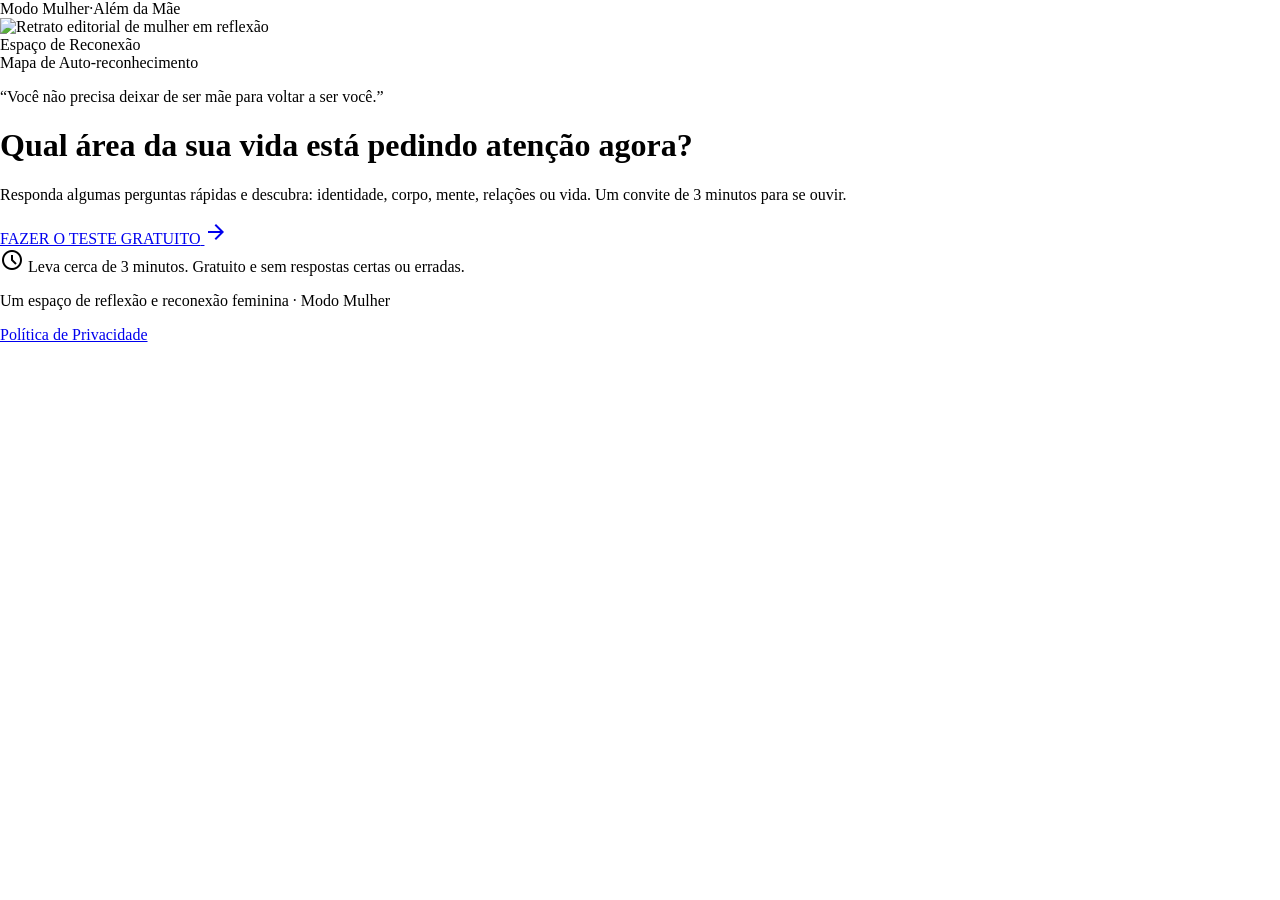
==== index.html @ 65c6200c "Cria presell do Modo Mulher Landing de anuncio em dominio separado do quiz. O botao leva para quiz-m" ====
<!DOCTYPE html>
<html lang="pt-BR"><head><meta charset="utf-8"/><meta content="width=device-width, initial-scale=1.0" name="viewport"/><meta content="web_standard" name="shell-type"/><title>Modo Mulher · Mapa de Auto-reconhecimento</title><meta name="description" content="Responda algumas perguntas e descubra qual área da sua vida mais precisa de você agora. Gratuito e leva cerca de 3 minutos."/><link rel="icon" href="data:image/svg+xml,%3Csvg xmlns='http://www.w3.org/2000/svg' viewBox='0 0 32 32'%3E%3Ccircle cx='16' cy='16' r='16' fill='%234A1521'/%3E%3Ctext x='16' y='22' font-family='Georgia,serif' font-size='18' fill='%23FDF9F4' text-anchor='middle'%3EM%3C/text%3E%3C/svg%3E"/><meta property="og:type" content="website"/><meta property="og:site_name" content="Modo Mulher"/><meta property="og:title" content="Mapa de Auto-reconhecimento · Modo Mulher"/><meta property="og:description" content="Responda algumas perguntas e descubra qual área da sua vida mais precisa de você agora: identidade, corpo, mente, relações ou vida."/><meta property="og:image" content="https://quiz-modomulher.vercel.app/screen.png"/><meta property="og:url" content="https://capa-modomulher.vercel.app/"/><meta name="twitter:card" content="summary_large_image"/><meta name="twitter:title" content="Mapa de Auto-reconhecimento · Modo Mulher"/><meta name="twitter:image" content="https://quiz-modomulher.vercel.app/screen.png"/><link href="https://fonts.googleapis.com" rel="preconnect"/><link crossorigin="" href="https://fonts.gstatic.com" rel="preconnect"/><link href="https://fonts.googleapis.com/css2?family=EB+Garamond:ital,wght@0,400..700;1,400..700&amp;family=Plus+Jakarta+Sans:wght@300;400;500;600;700&amp;display=swap" rel="stylesheet"/><link href="https://fonts.googleapis.com/css2?family=Material+Symbols+Outlined:opsz,wght,FILL,GRAD@20..48,100..700,0..1,-50..200" rel="stylesheet"/>
<style>@layer base { html, body { margin: 0; padding: 0; } body { overscroll-behavior: none; } main > :first-child { margin-top: 0 !important; } main > :last-child { margin-bottom: 0 !important; } } ::-webkit-scrollbar { display: none; }</style><script src="https://cdn.tailwindcss.com"></script><script id="tailwind-config">tailwind.config = { darkMode: "class", theme: { extend: { "colors": { "wine-soft": "#5C1D2B", "terracotta-accent": "#B45B43", "surface-card": "#FFFFFF", "surface": "#fdf9f4", "wine-deep": "#4A1521", "surface-linen": "#F7F3EE", "text-muted": "#6E6764", "text-primary": "#1F1D1D", "on-surface": "#1c1c19", "on-surface-variant": "#524345", "border-linen": "#EAE3D9" }, "borderRadius": { "DEFAULT": "0.125rem", "lg": "0.25rem", "xl": "0.5rem", "full": "0.75rem" }, "fontFamily": { "body-md": [ "Plus Jakarta Sans" ], "headline-lg": [ "EB Garamond" ], "headline-sm": [ "EB Garamond" ], "label-sm": [ "Plus Jakarta Sans" ], "label-md": [ "Plus Jakarta Sans" ] }, "fontSize": { "body-md": [ "1rem", { "lineHeight": "1.6", "fontWeight": "400" } ], "headline-lg": [ "2.25rem", { "lineHeight": "1.25", "letterSpacing": "-0.01em", "fontWeight": "500" } ], "headline-lg-mobile": [ "1.75rem", { "lineHeight": "1.3", "fontWeight": "500" } ], "headline-sm": [ "1.5rem", { "lineHeight": "1.35", "fontWeight": "500" } ], "label-sm": [ "0.6875rem", { "lineHeight": "1.2", "letterSpacing": "0.12em", "fontWeight": "600" } ], "label-md": [ "0.8125rem", { "lineHeight": "1.2", "letterSpacing": "0.08em", "fontWeight": "600" } ], "title-md": [ "1.125rem", { "lineHeight": "1.4", "fontWeight": "600" } ] } } } };</script>
</head>
<body class="bg-surface font-body-md text-on-surface antialiased min-h-screen flex flex-col justify-between selection:bg-primary-fixed selection:text-wine-deep">
<header class="w-full py-6"><div class="max-w-5xl mx-auto px-6 flex items-center gap-space-sm"><span class="font-headline-sm text-headline-sm text-wine-deep tracking-normal font-normal">Modo Mulher</span><span class="font-label-sm text-label-sm text-outline-variant font-light">·</span><span class="font-body-sm text-body-sm text-on-surface-variant font-light tracking-wide">Além da Mãe</span></div></header>
<main class="w-full flex-1 flex items-center justify-center px-4 sm:px-6 py-8">
<div class="w-full max-w-4xl grid grid-cols-1 md:grid-cols-12 gap-8 md:gap-12 items-center bg-surface-card rounded-xl p-6 sm:p-10 md:p-12 shadow-sm">
<div class="md:col-span-5 relative w-full aspect-[4/5] sm:aspect-square md:aspect-[3/4] rounded-lg overflow-hidden bg-surface-linen">
<img alt="Retrato editorial de mulher em reflexão" class="w-full h-full object-cover grayscale-[15%] contrast-[105%]" src="https://lh3.googleusercontent.com/aida-public/[base64]"/>
<div class="absolute inset-0 bg-gradient-to-t from-wine-deep/60 via-transparent to-transparent"></div>
<div class="absolute bottom-4 left-4 right-4 text-center">
<span class="inline-block font-label-sm text-label-sm uppercase tracking-widest text-primary-fixed bg-wine-deep/80 px-3 py-1.5 rounded-full backdrop-blur-sm">Espaço de Reconexão</span>
</div>
</div>
<div class="md:col-span-7 flex flex-col items-start text-left">
<div class="flex items-center gap-2 mb-3">
<span class="w-2 h-2 rounded-full bg-terracotta-accent"></span>
<span class="font-label-md text-label-md text-terracotta-accent tracking-widest uppercase font-semibold">Mapa de Auto-reconhecimento</span>
</div>
<p class="font-headline-sm text-headline-sm text-terracotta-accent italic font-normal mb-3">“Você não precisa deixar de ser mãe para voltar a ser você.”</p>
<h1 class="font-headline-lg text-headline-lg text-wine-deep tracking-tight mb-4">Qual área da sua vida está pedindo atenção agora?</h1>
<p class="font-body-md text-body-md text-on-surface-variant font-light mb-8">Responda algumas perguntas rápidas e descubra: identidade, corpo, mente, relações ou vida. Um convite de 3 minutos para se ouvir.</p>
<div class="w-full flex flex-col gap-3">
<a class="w-full sm:w-auto inline-flex items-center justify-center gap-3 bg-wine-deep hover:bg-wine-soft text-surface font-title-md text-title-md px-8 py-4 rounded-lg shadow-md transition-all duration-300 cursor-pointer group" href="https://quiz-modomulher.vercel.app/?start=1">
<span>FAZER O TESTE GRATUITO</span>
<span class="material-symbols-outlined transition-transform duration-200 group-hover:translate-x-1">arrow_forward</span>
</a>
<div class="flex items-center gap-2 text-text-muted mt-2">
<span class="material-symbols-outlined text-base">schedule</span>
<span class="font-label-sm text-label-sm tracking-normal">Leva cerca de 3 minutos. Gratuito e sem respostas certas ou erradas.</span>
</div>
</div>
</div>
</div>
</main>
<footer class="w-full py-8"><div class="max-w-5xl mx-auto px-6 flex flex-col sm:flex-row items-center justify-between gap-3 text-center sm:text-left"><p class="font-body-sm text-body-sm text-text-muted font-light tracking-wide">Um espaço de reflexão e reconexão feminina · Modo Mulher</p><a class="font-label-sm text-label-sm text-on-surface-variant tracking-widest uppercase hover:text-wine-deep transition-colors" href="privacidade.html">Política de Privacidade</a></div></footer>
</body></html>
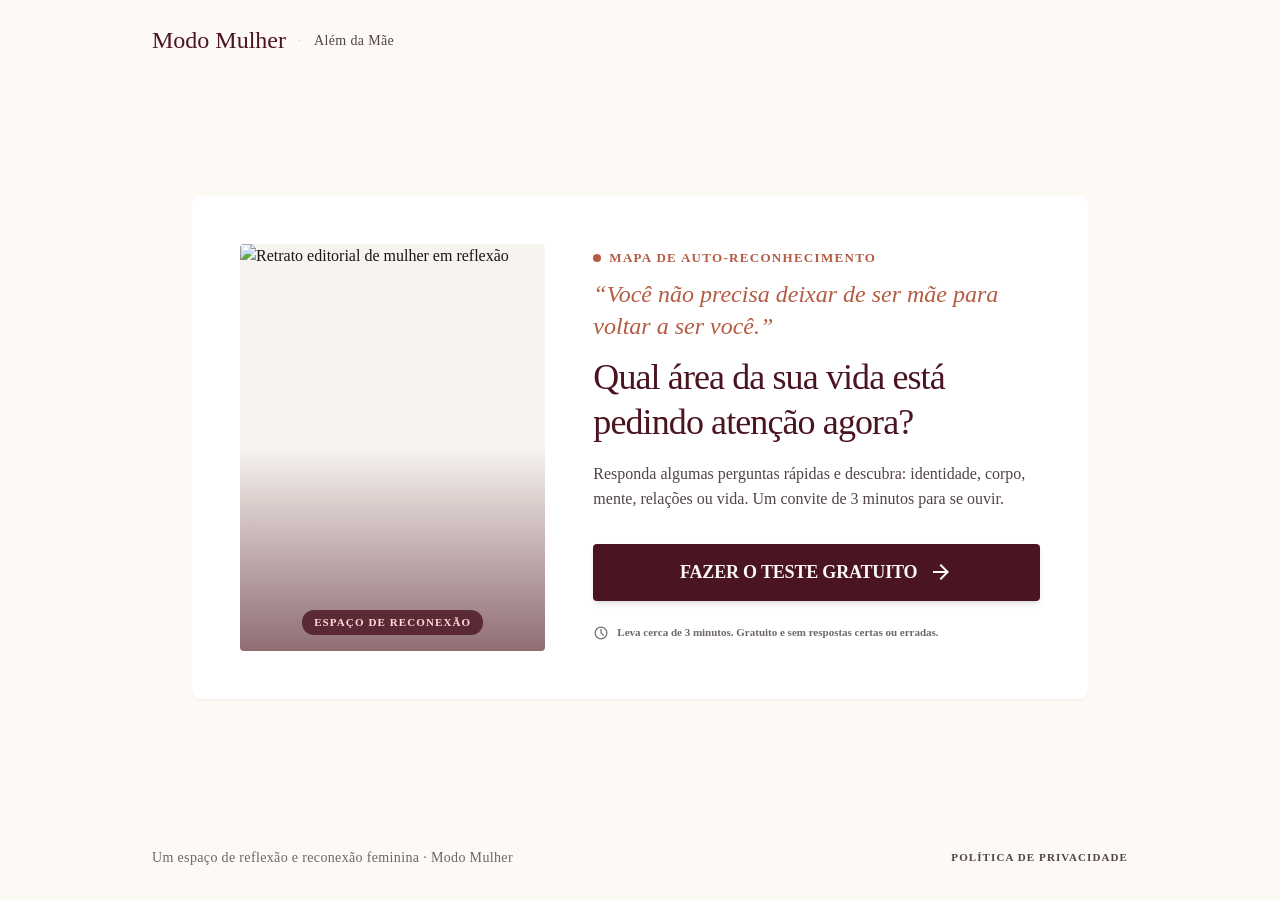
==== commit 3596975b: "Troca Tailwind CDN por CSS compilado (styles.css) Mesma otimizacao aplicada ao quiz: CSS estatico mi" ====
--- a/index.html
+++ b/index.html
@@ -1,6 +1,6 @@
 <!DOCTYPE html>
 <html lang="pt-BR"><head><meta charset="utf-8"/><meta content="width=device-width, initial-scale=1.0" name="viewport"/><meta content="web_standard" name="shell-type"/><title>Modo Mulher · Mapa de Auto-reconhecimento</title><meta name="description" content="Responda algumas perguntas e descubra qual área da sua vida mais precisa de você agora. Gratuito e leva cerca de 3 minutos."/><link rel="icon" href="data:image/svg+xml,%3Csvg xmlns='http://www.w3.org/2000/svg' viewBox='0 0 32 32'%3E%3Ccircle cx='16' cy='16' r='16' fill='%234A1521'/%3E%3Ctext x='16' y='22' font-family='Georgia,serif' font-size='18' fill='%23FDF9F4' text-anchor='middle'%3EM%3C/text%3E%3C/svg%3E"/><meta property="og:type" content="website"/><meta property="og:site_name" content="Modo Mulher"/><meta property="og:title" content="Mapa de Auto-reconhecimento · Modo Mulher"/><meta property="og:description" content="Responda algumas perguntas e descubra qual área da sua vida mais precisa de você agora: identidade, corpo, mente, relações ou vida."/><meta property="og:image" content="https://quiz-modomulher.vercel.app/screen.png"/><meta property="og:url" content="https://capa-modomulher.vercel.app/"/><meta name="twitter:card" content="summary_large_image"/><meta name="twitter:title" content="Mapa de Auto-reconhecimento · Modo Mulher"/><meta name="twitter:image" content="https://quiz-modomulher.vercel.app/screen.png"/><link href="https://fonts.googleapis.com" rel="preconnect"/><link crossorigin="" href="https://fonts.gstatic.com" rel="preconnect"/><link href="https://fonts.googleapis.com/css2?family=EB+Garamond:ital,wght@0,400..700;1,400..700&amp;family=Plus+Jakarta+Sans:wght@300;400;500;600;700&amp;display=swap" rel="stylesheet"/><link href="https://fonts.googleapis.com/css2?family=Material+Symbols+Outlined:opsz,wght,FILL,GRAD@20..48,100..700,0..1,-50..200" rel="stylesheet"/>
-<style>@layer base { html, body { margin: 0; padding: 0; } body { overscroll-behavior: none; } main > :first-child { margin-top: 0 !important; } main > :last-child { margin-bottom: 0 !important; } } ::-webkit-scrollbar { display: none; }</style><script src="https://cdn.tailwindcss.com"></script><script id="tailwind-config">tailwind.config = { darkMode: "class", theme: { extend: { "colors": { "wine-soft": "#5C1D2B", "terracotta-accent": "#B45B43", "surface-card": "#FFFFFF", "surface": "#fdf9f4", "wine-deep": "#4A1521", "surface-linen": "#F7F3EE", "text-muted": "#6E6764", "text-primary": "#1F1D1D", "on-surface": "#1c1c19", "on-surface-variant": "#524345", "border-linen": "#EAE3D9" }, "borderRadius": { "DEFAULT": "0.125rem", "lg": "0.25rem", "xl": "0.5rem", "full": "0.75rem" }, "fontFamily": { "body-md": [ "Plus Jakarta Sans" ], "headline-lg": [ "EB Garamond" ], "headline-sm": [ "EB Garamond" ], "label-sm": [ "Plus Jakarta Sans" ], "label-md": [ "Plus Jakarta Sans" ] }, "fontSize": { "body-md": [ "1rem", { "lineHeight": "1.6", "fontWeight": "400" } ], "headline-lg": [ "2.25rem", { "lineHeight": "1.25", "letterSpacing": "-0.01em", "fontWeight": "500" } ], "headline-lg-mobile": [ "1.75rem", { "lineHeight": "1.3", "fontWeight": "500" } ], "headline-sm": [ "1.5rem", { "lineHeight": "1.35", "fontWeight": "500" } ], "label-sm": [ "0.6875rem", { "lineHeight": "1.2", "letterSpacing": "0.12em", "fontWeight": "600" } ], "label-md": [ "0.8125rem", { "lineHeight": "1.2", "letterSpacing": "0.08em", "fontWeight": "600" } ], "title-md": [ "1.125rem", { "lineHeight": "1.4", "fontWeight": "600" } ] } } } };</script>
+<link rel="stylesheet" href="styles.css"/>
 </head>
 <body class="bg-surface font-body-md text-on-surface antialiased min-h-screen flex flex-col justify-between selection:bg-primary-fixed selection:text-wine-deep">
 <header class="w-full py-6"><div class="max-w-5xl mx-auto px-6 flex items-center gap-space-sm"><span class="font-headline-sm text-headline-sm text-wine-deep tracking-normal font-normal">Modo Mulher</span><span class="font-label-sm text-label-sm text-outline-variant font-light">·</span><span class="font-body-sm text-body-sm text-on-surface-variant font-light tracking-wide">Além da Mãe</span></div></header>
--- a/styles.css
+++ b/styles.css
@@ -0,0 +1 @@
+*,:after,:before{--tw-border-spacing-x:0;--tw-border-spacing-y:0;--tw-translate-x:0;--tw-translate-y:0;--tw-rotate:0;--tw-skew-x:0;--tw-skew-y:0;--tw-scale-x:1;--tw-scale-y:1;--tw-pan-x: ;--tw-pan-y: ;--tw-pinch-zoom: ;--tw-scroll-snap-strictness:proximity;--tw-gradient-from-position: ;--tw-gradient-via-position: ;--tw-gradient-to-position: ;--tw-ordinal: ;--tw-slashed-zero: ;--tw-numeric-figure: ;--tw-numeric-spacing: ;--tw-numeric-fraction: ;--tw-ring-inset: ;--tw-ring-offset-width:0px;--tw-ring-offset-color:#fff;--tw-ring-color:rgba(59,130,246,.5);--tw-ring-offset-shadow:0 0 #0000;--tw-ring-shadow:0 0 #0000;--tw-shadow:0 0 #0000;--tw-shadow-colored:0 0 #0000;--tw-blur: ;--tw-brightness: ;--tw-contrast: ;--tw-grayscale: ;--tw-hue-rotate: ;--tw-invert: ;--tw-saturate: ;--tw-sepia: ;--tw-drop-shadow: ;--tw-backdrop-blur: ;--tw-backdrop-brightness: ;--tw-backdrop-contrast: ;--tw-backdrop-grayscale: ;--tw-backdrop-hue-rotate: ;--tw-backdrop-invert: ;--tw-backdrop-opacity: ;--tw-backdrop-saturate: ;--tw-backdrop-sepia: ;--tw-contain-size: ;--tw-contain-layout: ;--tw-contain-paint: ;--tw-contain-style: }::backdrop{--tw-border-spacing-x:0;--tw-border-spacing-y:0;--tw-translate-x:0;--tw-translate-y:0;--tw-rotate:0;--tw-skew-x:0;--tw-skew-y:0;--tw-scale-x:1;--tw-scale-y:1;--tw-pan-x: ;--tw-pan-y: ;--tw-pinch-zoom: ;--tw-scroll-snap-strictness:proximity;--tw-gradient-from-position: ;--tw-gradient-via-position: ;--tw-gradient-to-position: ;--tw-ordinal: ;--tw-slashed-zero: ;--tw-numeric-figure: ;--tw-numeric-spacing: ;--tw-numeric-fraction: ;--tw-ring-inset: ;--tw-ring-offset-width:0px;--tw-ring-offset-color:#fff;--tw-ring-color:rgba(59,130,246,.5);--tw-ring-offset-shadow:0 0 #0000;--tw-ring-shadow:0 0 #0000;--tw-shadow:0 0 #0000;--tw-shadow-colored:0 0 #0000;--tw-blur: ;--tw-brightness: ;--tw-contrast: ;--tw-grayscale: ;--tw-hue-rotate: ;--tw-invert: ;--tw-saturate: ;--tw-sepia: ;--tw-drop-shadow: ;--tw-backdrop-blur: ;--tw-backdrop-brightness: ;--tw-backdrop-contrast: ;--tw-backdrop-grayscale: ;--tw-backdrop-hue-rotate: ;--tw-backdrop-invert: ;--tw-backdrop-opacity: ;--tw-backdrop-saturate: ;--tw-backdrop-sepia: ;--tw-contain-size: ;--tw-contain-layout: ;--tw-contain-paint: ;--tw-contain-style: }/*! tailwindcss v3.4.19 | MIT License | https://tailwindcss.com*/*,:after,:before{box-sizing:border-box;border:0 solid #e5e7eb}:after,:before{--tw-content:""}:host,html{line-height:1.5;-webkit-text-size-adjust:100%;-moz-tab-size:4;-o-tab-size:4;tab-size:4;font-family:ui-sans-serif,system-ui,sans-serif,Apple Color Emoji,Segoe UI Emoji,Segoe UI Symbol,Noto Color Emoji;font-feature-settings:normal;font-variation-settings:normal;-webkit-tap-highlight-color:transparent}body{margin:0;line-height:inherit}hr{height:0;color:inherit;border-top-width:1px}abbr:where([title]){-webkit-text-decoration:underline dotted;text-decoration:underline dotted}h1,h2,h3,h4,h5,h6{font-size:inherit;font-weight:inherit}a{color:inherit;text-decoration:inherit}b,strong{font-weight:bolder}code,kbd,pre,samp{font-family:ui-monospace,SFMono-Regular,Menlo,Monaco,Consolas,Liberation Mono,Courier New,monospace;font-feature-settings:normal;font-variation-settings:normal;font-size:1em}small{font-size:80%}sub,sup{font-size:75%;line-height:0;position:relative;vertical-align:baseline}sub{bottom:-.25em}sup{top:-.5em}table{text-indent:0;border-color:inherit;border-collapse:collapse}button,input,optgroup,select,textarea{font-family:inherit;font-feature-settings:inherit;font-variation-settings:inherit;font-size:100%;font-weight:inherit;line-height:inherit;letter-spacing:inherit;color:inherit;margin:0;padding:0}button,select{text-transform:none}button,input:where([type=button]),input:where([type=reset]),input:where([type=submit]){-webkit-appearance:button;background-color:transparent;background-image:none}:-moz-focusring{outline:auto}:-moz-ui-invalid{box-shadow:none}progress{vertical-align:baseline}::-webkit-inner-spin-button,::-webkit-outer-spin-button{height:auto}[type=search]{-webkit-appearance:textfield;outline-offset:-2px}::-webkit-search-decoration{-webkit-appearance:none}::-webkit-file-upload-button{-webkit-appearance:button;font:inherit}summary{display:list-item}blockquote,dd,dl,figure,h1,h2,h3,h4,h5,h6,hr,p,pre{margin:0}fieldset{margin:0}fieldset,legend{padding:0}menu,ol,ul{list-style:none;margin:0;padding:0}dialog{padding:0}textarea{resize:vertical}input::-moz-placeholder,textarea::-moz-placeholder{opacity:1;color:#9ca3af}input::placeholder,textarea::placeholder{opacity:1;color:#9ca3af}[role=button],button{cursor:pointer}:disabled{cursor:default}audio,canvas,embed,iframe,img,object,svg,video{display:block;vertical-align:middle}img,video{max-width:100%;height:auto}[hidden]:where(:not([hidden=until-found])){display:none}body,html{margin:0;padding:0}body{overscroll-behavior:none}main>:first-child{margin-top:0!important}main>:last-child{margin-bottom:0!important}.pointer-events-none{pointer-events:none}.fixed{position:fixed}.absolute{position:absolute}.relative{position:relative}.inset-0{inset:0}.-bottom-10{bottom:-2.5rem}.-left-12{left:-3rem}.-right-10{right:-2.5rem}.-top-12{top:-3rem}.bottom-4{bottom:1rem}.left-4{left:1rem}.right-4{right:1rem}.top-0{top:0}.z-50{z-index:50}.mx-auto{margin-left:auto;margin-right:auto}.mb-1{margin-bottom:.25rem}.mb-1\.5{margin-bottom:.375rem}.mb-10{margin-bottom:2.5rem}.mb-12{margin-bottom:3rem}.mb-2{margin-bottom:.5rem}.mb-3{margin-bottom:.75rem}.mb-4{margin-bottom:1rem}.mb-6{margin-bottom:1.5rem}.mb-8{margin-bottom:2rem}.mt-0\.5{margin-top:.125rem}.mt-2{margin-top:.5rem}.mt-3{margin-top:.75rem}.mt-5{margin-top:1.25rem}.mt-auto{margin-top:auto}.block{display:block}.inline-block{display:inline-block}.flex{display:flex}.inline-flex{display:inline-flex}.grid{display:grid}.hidden{display:none}.aspect-\[4\/5\]{aspect-ratio:4/5}.h-1{height:.25rem}.h-1\.5{height:.375rem}.h-12{height:3rem}.h-14{height:3.5rem}.h-16{height:4rem}.h-2{height:.5rem}.h-20{height:5rem}.h-3{height:.75rem}.h-40{height:10rem}.h-44{height:11rem}.h-7{height:1.75rem}.h-full{height:100%}.min-h-\[3rem\]{min-height:3rem}.min-h-\[calc\(100vh-5rem\)\]{min-height:calc(100vh - 5rem)}.min-h-screen{min-height:100vh}.w-12{width:3rem}.w-14{width:3.5rem}.w-16{width:4rem}.w-2{width:.5rem}.w-20{width:5rem}.w-3{width:.75rem}.w-40{width:10rem}.w-44{width:11rem}.w-48{width:12rem}.w-7{width:1.75rem}.w-full{width:100%}.max-w-2xl{max-width:42rem}.max-w-4xl{max-width:56rem}.max-w-5xl{max-width:64rem}.max-w-7xl{max-width:80rem}.max-w-lg{max-width:32rem}.max-w-md{max-width:28rem}.max-w-xl{max-width:36rem}.flex-1{flex:1 1 0%}.shrink-0{flex-shrink:0}.transform{transform:translate(var(--tw-translate-x),var(--tw-translate-y)) rotate(var(--tw-rotate)) skewX(var(--tw-skew-x)) skewY(var(--tw-skew-y)) scaleX(var(--tw-scale-x)) scaleY(var(--tw-scale-y))}@keyframes ping{75%,to{transform:scale(2);opacity:0}}.animate-ping{animation:ping 1s cubic-bezier(0,0,.2,1) infinite}@keyframes pulse{50%{opacity:.5}}.animate-pulse{animation:pulse 2s cubic-bezier(.4,0,.6,1) infinite}.cursor-not-allowed{cursor:not-allowed}.cursor-pointer{cursor:pointer}.list-inside{list-style-position:inside}.list-disc{list-style-type:disc}.grid-cols-1{grid-template-columns:repeat(1,minmax(0,1fr))}.flex-col{flex-direction:column}.flex-wrap{flex-wrap:wrap}.items-start{align-items:flex-start}.items-center{align-items:center}.items-baseline{align-items:baseline}.justify-start{justify-content:flex-start}.justify-center{justify-content:center}.justify-between{justify-content:space-between}.gap-1\.5{gap:.375rem}.gap-2{gap:.5rem}.gap-2\.5{gap:.625rem}.gap-3{gap:.75rem}.gap-3\.5{gap:.875rem}.gap-4{gap:1rem}.gap-6{gap:1.5rem}.gap-8{gap:2rem}.gap-space-sm{gap:.75rem}.space-y-1>:not([hidden])~:not([hidden]){--tw-space-y-reverse:0;margin-top:calc(.25rem*(1 - var(--tw-space-y-reverse)));margin-bottom:calc(.25rem*var(--tw-space-y-reverse))}.space-y-3>:not([hidden])~:not([hidden]){--tw-space-y-reverse:0;margin-top:calc(.75rem*(1 - var(--tw-space-y-reverse)));margin-bottom:calc(.75rem*var(--tw-space-y-reverse))}.space-y-4>:not([hidden])~:not([hidden]){--tw-space-y-reverse:0;margin-top:calc(1rem*(1 - var(--tw-space-y-reverse)));margin-bottom:calc(1rem*var(--tw-space-y-reverse))}.overflow-hidden{overflow:hidden}.rounded{border-radius:.125rem}.rounded-full{border-radius:.75rem}.rounded-lg{border-radius:.25rem}.rounded-xl{border-radius:.5rem}.border{border-width:1px}.border-t{border-top-width:1px}.border-border-linen{--tw-border-opacity:1;border-color:rgb(234 227 217/var(--tw-border-opacity,1))}.border-transparent{border-color:transparent}.border-wine-deep{--tw-border-opacity:1;border-color:rgb(74 21 33/var(--tw-border-opacity,1))}.bg-surface{--tw-bg-opacity:1;background-color:rgb(253 249 244/var(--tw-bg-opacity,1))}.bg-surface-card{--tw-bg-opacity:1;background-color:rgb(255 255 255/var(--tw-bg-opacity,1))}.bg-surface-container{--tw-bg-opacity:1;background-color:rgb(241 237 232/var(--tw-bg-opacity,1))}.bg-surface-container-high{--tw-bg-opacity:1;background-color:rgb(235 232 227/var(--tw-bg-opacity,1))}.bg-surface-container-low{--tw-bg-opacity:1;background-color:rgb(247 243 238/var(--tw-bg-opacity,1))}.bg-surface-container-low\/50{background-color:hsla(33,36%,95%,.5)}.bg-surface-container-low\/70{background-color:hsla(33,36%,95%,.7)}.bg-surface-linen{--tw-bg-opacity:1;background-color:rgb(247 243 238/var(--tw-bg-opacity,1))}.bg-surface-linen\/50{background-color:hsla(33,36%,95%,.5)}.bg-surface-linen\/60{background-color:hsla(33,36%,95%,.6)}.bg-surface\/90{background-color:hsla(33,69%,97%,.9)}.bg-terracotta-accent{--tw-bg-opacity:1;background-color:rgb(180 91 67/var(--tw-bg-opacity,1))}.bg-terracotta-soft\/20{background-color:hsla(12,59%,64%,.2)}.bg-transparent{background-color:transparent}.bg-wine-deep{--tw-bg-opacity:1;background-color:rgb(74 21 33/var(--tw-bg-opacity,1))}.bg-wine-deep\/80{background-color:rgba(74,21,33,.8)}.bg-gradient-to-r{background-image:linear-gradient(to right,var(--tw-gradient-stops))}.bg-gradient-to-t{background-image:linear-gradient(to top,var(--tw-gradient-stops))}.from-terracotta-accent{--tw-gradient-from:#b45b43 var(--tw-gradient-from-position);--tw-gradient-to:rgba(180,91,67,0) var(--tw-gradient-to-position);--tw-gradient-stops:var(--tw-gradient-from),var(--tw-gradient-to)}.from-wine-deep\/60{--tw-gradient-from:rgba(74,21,33,.6) var(--tw-gradient-from-position);--tw-gradient-to:rgba(74,21,33,0) var(--tw-gradient-to-position);--tw-gradient-stops:var(--tw-gradient-from),var(--tw-gradient-to)}.via-transparent{--tw-gradient-to:transparent var(--tw-gradient-to-position);--tw-gradient-stops:var(--tw-gradient-from),transparent var(--tw-gradient-via-position),var(--tw-gradient-to)}.to-transparent{--tw-gradient-to:transparent var(--tw-gradient-to-position)}.to-wine-deep{--tw-gradient-to:#4a1521 var(--tw-gradient-to-position)}.object-cover{-o-object-fit:cover;object-fit:cover}.p-4{padding:1rem}.p-5{padding:1.25rem}.p-6{padding:1.5rem}.p-8{padding:2rem}.px-3{padding-left:.75rem;padding-right:.75rem}.px-4{padding-left:1rem;padding-right:1rem}.px-6{padding-left:1.5rem;padding-right:1.5rem}.px-8{padding-left:2rem;padding-right:2rem}.py-1{padding-top:.25rem;padding-bottom:.25rem}.py-1\.5{padding-top:.375rem;padding-bottom:.375rem}.py-10{padding-top:2.5rem;padding-bottom:2.5rem}.py-16{padding-top:4rem;padding-bottom:4rem}.py-3{padding-top:.75rem;padding-bottom:.75rem}.py-3\.5{padding-top:.875rem;padding-bottom:.875rem}.py-4{padding-top:1rem;padding-bottom:1rem}.py-6{padding-top:1.5rem;padding-bottom:1.5rem}.py-8{padding-top:2rem;padding-bottom:2rem}.pb-6{padding-bottom:1.5rem}.pr-2{padding-right:.5rem}.pt-2{padding-top:.5rem}.pt-20{padding-top:5rem}.pt-4{padding-top:1rem}.text-left{text-align:left}.text-center{text-align:center}.font-body-lg,.font-body-md,.font-body-sm{font-family:Plus Jakarta Sans}.font-headline-lg,.font-headline-sm{font-family:EB Garamond}.font-label-md,.font-label-sm,.font-title-md{font-family:Plus Jakarta Sans}.text-2xl{font-size:1.5rem;line-height:2rem}.text-3xl{font-size:1.875rem;line-height:2.25rem}.text-base{font-size:1rem;line-height:1.5rem}.text-body-lg{font-size:1.125rem;line-height:1.65}.text-body-lg,.text-body-md{letter-spacing:0;font-weight:400}.text-body-md{font-size:1rem;line-height:1.6}.text-body-sm{font-size:.875rem;line-height:1.5;letter-spacing:.01em;font-weight:400}.text-headline-lg{font-size:2.25rem;line-height:1.25;letter-spacing:-.01em;font-weight:500}.text-headline-sm{font-size:1.5rem;line-height:1.35;letter-spacing:0;font-weight:500}.text-label-md{font-size:.8125rem;line-height:1.2;letter-spacing:.08em;font-weight:600}.text-label-sm{font-size:.6875rem;line-height:1.2;letter-spacing:.12em;font-weight:600}.text-lg{font-size:1.125rem;line-height:1.75rem}.text-sm{font-size:.875rem;line-height:1.25rem}.text-title-md{font-size:1.125rem;line-height:1.4;letter-spacing:-.01em;font-weight:600}.text-xl{font-size:1.25rem;line-height:1.75rem}.font-bold{font-weight:700}.font-light{font-weight:300}.font-medium{font-weight:500}.font-normal{font-weight:400}.font-semibold{font-weight:600}.uppercase{text-transform:uppercase}.italic{font-style:italic}.leading-relaxed{line-height:1.625}.leading-snug{line-height:1.375}.tracking-normal{letter-spacing:0}.tracking-tight{letter-spacing:-.025em}.tracking-wide{letter-spacing:.025em}.tracking-wider{letter-spacing:.05em}.tracking-widest{letter-spacing:.1em}.text-on-surface{--tw-text-opacity:1;color:rgb(28 28 25/var(--tw-text-opacity,1))}.text-on-surface-variant{--tw-text-opacity:1;color:rgb(82 67 69/var(--tw-text-opacity,1))}.text-outline-variant{--tw-text-opacity:1;color:rgb(215 193 195/var(--tw-text-opacity,1))}.text-primary{--tw-text-opacity:1;color:rgb(47 2 13/var(--tw-text-opacity,1))}.text-primary-fixed{--tw-text-opacity:1;color:rgb(255 217 221/var(--tw-text-opacity,1))}.text-secondary{--tw-text-opacity:1;color:rgb(152 70 47/var(--tw-text-opacity,1))}.text-surface{--tw-text-opacity:1;color:rgb(253 249 244/var(--tw-text-opacity,1))}.text-terracotta-accent{--tw-text-opacity:1;color:rgb(180 91 67/var(--tw-text-opacity,1))}.text-text-muted{--tw-text-opacity:1;color:rgb(110 103 100/var(--tw-text-opacity,1))}.text-text-primary{--tw-text-opacity:1;color:rgb(31 29 29/var(--tw-text-opacity,1))}.text-wine-deep{--tw-text-opacity:1;color:rgb(74 21 33/var(--tw-text-opacity,1))}.underline{text-decoration-line:underline}.line-through{text-decoration-line:line-through}.decoration-terracotta-accent\/60{text-decoration-color:rgba(180,91,67,.6)}.underline-offset-8{text-underline-offset:8px}.antialiased{-webkit-font-smoothing:antialiased;-moz-osx-font-smoothing:grayscale}.opacity-0{opacity:0}.opacity-100{opacity:1}.opacity-40{opacity:.4}.shadow-\[0_1px_8px_rgba\(74\2c 21\2c 33\2c 0\.03\)\]{--tw-shadow:0 1px 8px rgba(74,21,33,.03);--tw-shadow-colored:0 1px 8px var(--tw-shadow-color)}.shadow-\[0_1px_8px_rgba\(74\2c 21\2c 33\2c 0\.03\)\],.shadow-md{box-shadow:var(--tw-ring-offset-shadow,0 0 #0000),var(--tw-ring-shadow,0 0 #0000),var(--tw-shadow)}.shadow-md{--tw-shadow:0 4px 6px -1px rgba(0,0,0,.1),0 2px 4px -2px rgba(0,0,0,.1);--tw-shadow-colored:0 4px 6px -1px var(--tw-shadow-color),0 2px 4px -2px var(--tw-shadow-color)}.shadow-sm{--tw-shadow:0 1px 2px 0 rgba(0,0,0,.05);--tw-shadow-colored:0 1px 2px 0 var(--tw-shadow-color);box-shadow:var(--tw-ring-offset-shadow,0 0 #0000),var(--tw-ring-shadow,0 0 #0000),var(--tw-shadow)}.outline{outline-style:solid}.ring-1{--tw-ring-offset-shadow:var(--tw-ring-inset) 0 0 0 var(--tw-ring-offset-width) var(--tw-ring-offset-color);--tw-ring-shadow:var(--tw-ring-inset) 0 0 0 calc(1px + var(--tw-ring-offset-width)) var(--tw-ring-color);box-shadow:var(--tw-ring-offset-shadow),var(--tw-ring-shadow),var(--tw-shadow,0 0 #0000)}.ring-wine-deep{--tw-ring-opacity:1;--tw-ring-color:rgb(74 21 33/var(--tw-ring-opacity,1))}.contrast-\[105\%\]{--tw-contrast:contrast(105%)}.contrast-\[105\%\],.grayscale-\[15\%\]{filter:var(--tw-blur) var(--tw-brightness) var(--tw-contrast) var(--tw-grayscale) var(--tw-hue-rotate) var(--tw-invert) var(--tw-saturate) var(--tw-sepia) var(--tw-drop-shadow)}.grayscale-\[15\%\]{--tw-grayscale:grayscale(15%)}.backdrop-blur-md{--tw-backdrop-blur:blur(12px)}.backdrop-blur-md,.backdrop-blur-sm{-webkit-backdrop-filter:var(--tw-backdrop-blur) var(--tw-backdrop-brightness) var(--tw-backdrop-contrast) var(--tw-backdrop-grayscale) var(--tw-backdrop-hue-rotate) var(--tw-backdrop-invert) var(--tw-backdrop-opacity) var(--tw-backdrop-saturate) var(--tw-backdrop-sepia);backdrop-filter:var(--tw-backdrop-blur) var(--tw-backdrop-brightness) var(--tw-backdrop-contrast) var(--tw-backdrop-grayscale) var(--tw-backdrop-hue-rotate) var(--tw-backdrop-invert) var(--tw-backdrop-opacity) var(--tw-backdrop-saturate) var(--tw-backdrop-sepia)}.backdrop-blur-sm{--tw-backdrop-blur:blur(4px)}.transition-all{transition-property:all;transition-timing-function:cubic-bezier(.4,0,.2,1);transition-duration:.15s}.transition-colors{transition-property:color,background-color,border-color,text-decoration-color,fill,stroke;transition-timing-function:cubic-bezier(.4,0,.2,1);transition-duration:.15s}.transition-opacity{transition-property:opacity;transition-timing-function:cubic-bezier(.4,0,.2,1);transition-duration:.15s}.transition-transform{transition-property:transform;transition-timing-function:cubic-bezier(.4,0,.2,1);transition-duration:.15s}.duration-200{transition-duration:.2s}.duration-300{transition-duration:.3s}.duration-500{transition-duration:.5s}.duration-700{transition-duration:.7s}.ease-out{transition-timing-function:cubic-bezier(0,0,.2,1)}::-webkit-scrollbar{display:none}.selection\:bg-primary-fixed ::-moz-selection{--tw-bg-opacity:1;background-color:rgb(255 217 221/var(--tw-bg-opacity,1))}.selection\:bg-primary-fixed ::selection{--tw-bg-opacity:1;background-color:rgb(255 217 221/var(--tw-bg-opacity,1))}.selection\:text-wine-deep ::-moz-selection{--tw-text-opacity:1;color:rgb(74 21 33/var(--tw-text-opacity,1))}.selection\:text-wine-deep ::selection{--tw-text-opacity:1;color:rgb(74 21 33/var(--tw-text-opacity,1))}.selection\:bg-primary-fixed::-moz-selection{--tw-bg-opacity:1;background-color:rgb(255 217 221/var(--tw-bg-opacity,1))}.selection\:bg-primary-fixed::selection{--tw-bg-opacity:1;background-color:rgb(255 217 221/var(--tw-bg-opacity,1))}.selection\:text-wine-deep::-moz-selection{--tw-text-opacity:1;color:rgb(74 21 33/var(--tw-text-opacity,1))}.selection\:text-wine-deep::selection{--tw-text-opacity:1;color:rgb(74 21 33/var(--tw-text-opacity,1))}.placeholder\:text-text-muted\/60::-moz-placeholder{color:hsla(18,5%,41%,.6)}.placeholder\:text-text-muted\/60::placeholder{color:hsla(18,5%,41%,.6)}.hover\:border-terracotta-soft:hover{--tw-border-opacity:1;border-color:rgb(217 130 108/var(--tw-border-opacity,1))}.hover\:bg-surface-linen:hover{--tw-bg-opacity:1;background-color:rgb(247 243 238/var(--tw-bg-opacity,1))}.hover\:bg-surface-linen\/60:hover{background-color:hsla(33,36%,95%,.6)}.hover\:bg-wine-soft:hover{--tw-bg-opacity:1;background-color:rgb(92 29 43/var(--tw-bg-opacity,1))}.hover\:text-wine-deep:hover{--tw-text-opacity:1;color:rgb(74 21 33/var(--tw-text-opacity,1))}.focus\:outline-none:focus{outline:2px solid transparent;outline-offset:2px}.focus\:ring-1:focus{--tw-ring-offset-shadow:var(--tw-ring-inset) 0 0 0 var(--tw-ring-offset-width) var(--tw-ring-offset-color);--tw-ring-shadow:var(--tw-ring-inset) 0 0 0 calc(1px + var(--tw-ring-offset-width)) var(--tw-ring-color);box-shadow:var(--tw-ring-offset-shadow),var(--tw-ring-shadow),var(--tw-shadow,0 0 #0000)}.focus\:ring-wine-deep:focus{--tw-ring-opacity:1;--tw-ring-color:rgb(74 21 33/var(--tw-ring-opacity,1))}.active\:scale-\[0\.99\]:active{--tw-scale-x:0.99;--tw-scale-y:0.99}.active\:scale-\[0\.99\]:active,.group:hover .group-hover\:translate-x-1{transform:translate(var(--tw-translate-x),var(--tw-translate-y)) rotate(var(--tw-rotate)) skewX(var(--tw-skew-x)) skewY(var(--tw-skew-y)) scaleX(var(--tw-scale-x)) scaleY(var(--tw-scale-y))}.group:hover .group-hover\:translate-x-1{--tw-translate-x:0.25rem}.group:hover .group-hover\:bg-terracotta-accent\/10{background-color:rgba(180,91,67,.1)}.group:hover .group-hover\:text-terracotta-accent{--tw-text-opacity:1;color:rgb(180 91 67/var(--tw-text-opacity,1))}@media (min-width:640px){.sm\:inline-block{display:inline-block}.sm\:aspect-square{aspect-ratio:1/1}.sm\:w-auto{width:auto}.sm\:grid-cols-2{grid-template-columns:repeat(2,minmax(0,1fr))}.sm\:flex-row{flex-direction:row}.sm\:p-10{padding:2.5rem}.sm\:p-12{padding:3rem}.sm\:p-5{padding:1.25rem}.sm\:px-6{padding-left:1.5rem;padding-right:1.5rem}.sm\:text-left{text-align:left}}@media (min-width:768px){.md\:col-span-5{grid-column:span 5/span 5}.md\:col-span-7{grid-column:span 7/span 7}.md\:aspect-\[3\/4\]{aspect-ratio:3/4}.md\:grid-cols-12{grid-template-columns:repeat(12,minmax(0,1fr))}.md\:grid-cols-2{grid-template-columns:repeat(2,minmax(0,1fr))}.md\:gap-12{gap:3rem}.md\:p-12{padding:3rem}.md\:py-12{padding-top:3rem;padding-bottom:3rem}}@media (min-width:1024px){.lg\:grid-cols-5{grid-template-columns:repeat(5,minmax(0,1fr))}.lg\:px-12{padding-left:3rem;padding-right:3rem}}
